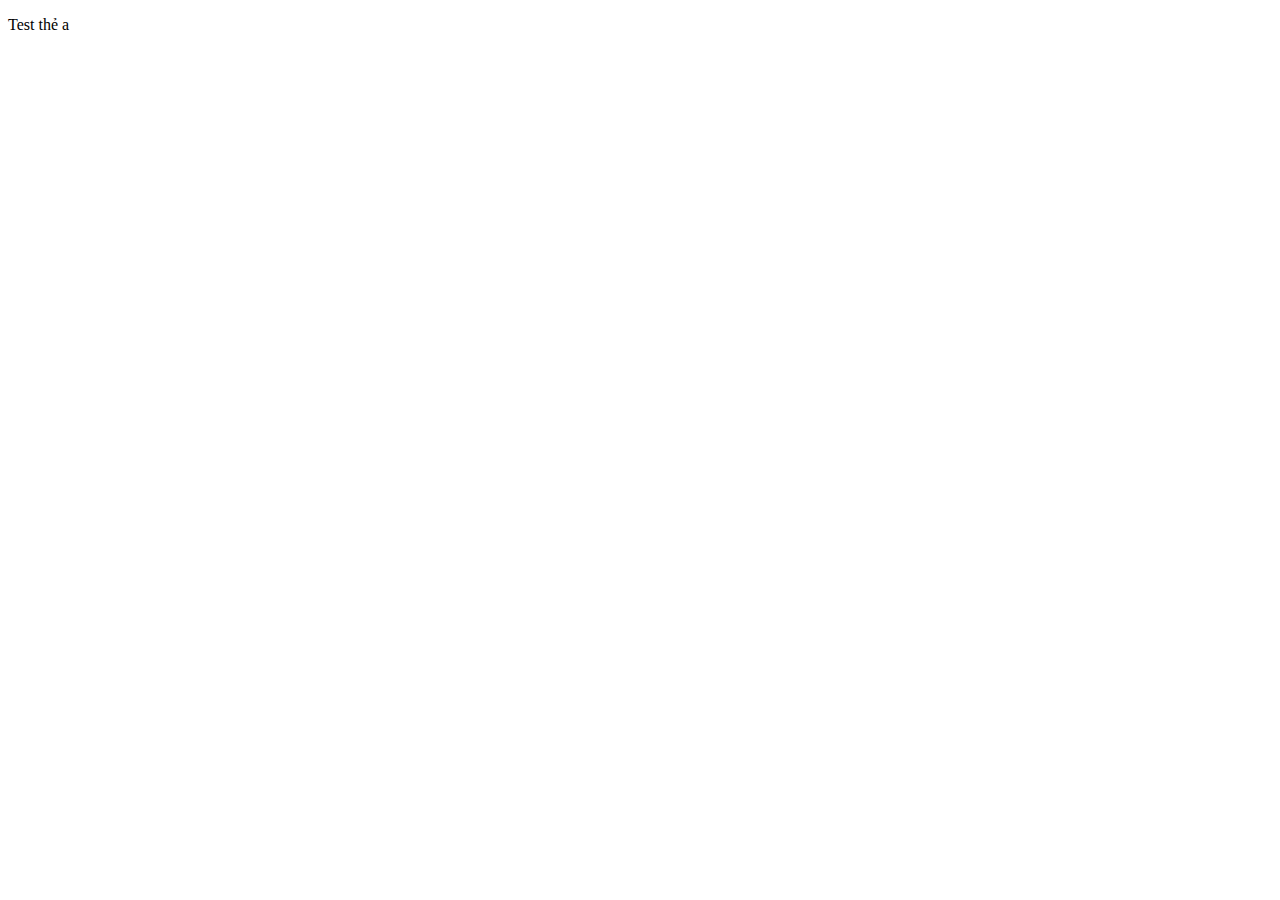
==== digital-cv.html @ 4834af1a "Add files via upload" ====
<!DOCTYPE html>
<html lang="en">
  <head>
    <meta charset="UTF-8" />
    <meta name="viewport" content="width=device-width, initial-scale=1.0" />
    <title>Digital-cv</title>
  </head>
  <body>
    <p>Test thẻ a</p>
  </body>
</html>
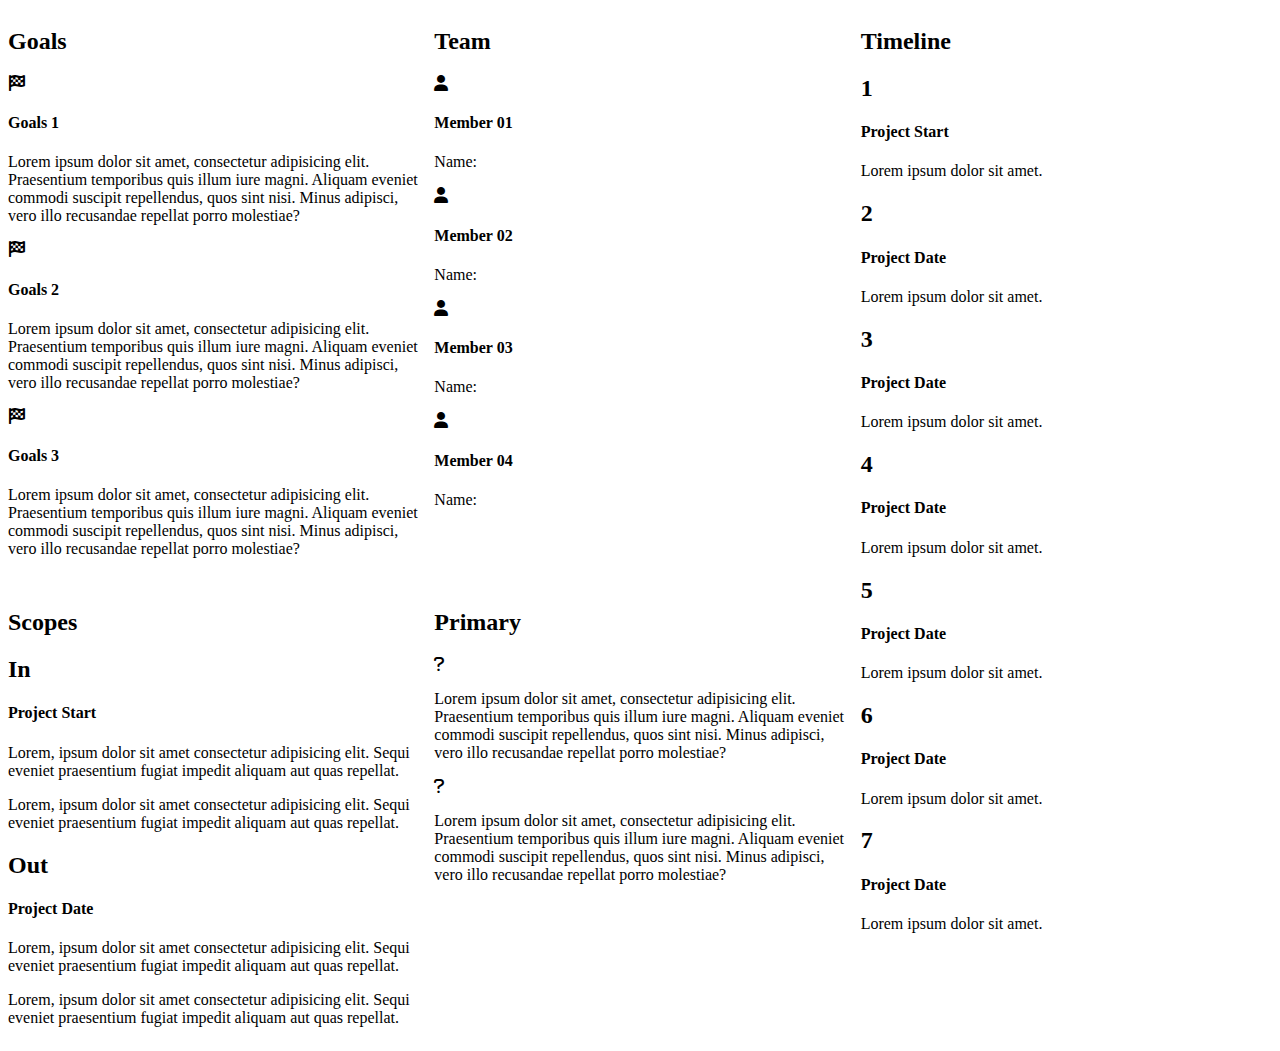
==== commit 1c1fb654: "Add files via upload" ====
--- a/digital-cv.html
+++ b/digital-cv.html
@@ -3,9 +3,137 @@
   <head>
     <meta charset="UTF-8" />
     <meta name="viewport" content="width=device-width, initial-scale=1.0" />
+    <link rel="stylesheet" href="./css/cv-style.css" />
+    <link
+      rel="stylesheet"
+      href="https://cdnjs.cloudflare.com/ajax/libs/font-awesome/6.0.0-beta3/css/all.min.css"
+    />
+    <link
+      href="https://cdn.jsdelivr.net/npm/bootstrap@5.0.2/dist/css/bootstrap.min.css"
+      rel="stylesheet"
+      integrity="sha384-EVSTQN3/azprG1Anm3QDgpJLIm9Nao0Yz1ztcQTwFspd3yD65VohhpuuCOmLASjC"
+      crossorigin="anonymous"
+    />
+    <script src="https://cdn.jsdelivr.net/npm/bootstrap@5.3.3/dist/js/bootstrap.bundle.min.js"></script>
     <title>Digital-cv</title>
   </head>
   <body>
-    <p>Test thẻ a</p>
+    <div class="container-cv container-fluid bg-primary p-3">
+      <!--Goals Section-->
+      <div class="goals text-body bg-light">
+        <h2>Goals</h2>
+        <i class="fas fa-flag-checkered"></i>
+        <h4>Goals 1</h4>
+        <p>
+          Lorem ipsum dolor sit amet, consectetur adipisicing elit. Praesentium
+          temporibus quis illum iure magni. Aliquam eveniet commodi suscipit
+          repellendus, quos sint nisi. Minus adipisci, vero illo recusandae
+          repellat porro molestiae?
+        </p>
+        <i class="fas fa-flag-checkered"></i>
+        <h4>Goals 2</h4>
+        <p>
+          Lorem ipsum dolor sit amet, consectetur adipisicing elit. Praesentium
+          temporibus quis illum iure magni. Aliquam eveniet commodi suscipit
+          repellendus, quos sint nisi. Minus adipisci, vero illo recusandae
+          repellat porro molestiae?
+        </p>
+        <i class="fas fa-flag-checkered"></i>
+        <h4>Goals 3</h4>
+        <p>
+          Lorem ipsum dolor sit amet, consectetur adipisicing elit. Praesentium
+          temporibus quis illum iure magni. Aliquam eveniet commodi suscipit
+          repellendus, quos sint nisi. Minus adipisci, vero illo recusandae
+          repellat porro molestiae?
+        </p>
+      </div>
+
+      <!--Team Section-->
+      <div class="team text-body bg-light">
+        <h2>Team</h2>
+        <i class="fas fa-user"></i>
+        <h4>Member 01</h4>
+        <p>Name:</p>
+        <i class="fas fa-user"></i>
+        <h4>Member 02</h4>
+        <p>Name:</p>
+        <i class="fas fa-user"></i>
+        <h4>Member 03</h4>
+        <p>Name:</p>
+        <i class="fas fa-user"></i>
+        <h4>Member 04</h4>
+        <p>Name:</p>
+      </div>
+
+      <!--Scopes Section-->
+      <div class="scopes text-body bg-light">
+        <h2>Scopes</h2>
+        <h2>In</h2>
+        <h4>Project Start</h4>
+        <p>
+          Lorem, ipsum dolor sit amet consectetur adipisicing elit. Sequi
+          eveniet praesentium fugiat impedit aliquam aut quas repellat.
+        </p>
+        <p>
+          Lorem, ipsum dolor sit amet consectetur adipisicing elit. Sequi
+          eveniet praesentium fugiat impedit aliquam aut quas repellat.
+        </p>
+        <h2>Out</h2>
+        <h4>Project Date</h4>
+        <p>
+          Lorem, ipsum dolor sit amet consectetur adipisicing elit. Sequi
+          eveniet praesentium fugiat impedit aliquam aut quas repellat.
+        </p>
+        <p>
+          Lorem, ipsum dolor sit amet consectetur adipisicing elit. Sequi
+          eveniet praesentium fugiat impedit aliquam aut quas repellat.
+        </p>
+      </div>
+
+      <!--Primary Section-->
+      <div class="primary text-body bg-light">
+        <h2>Primary</h2>
+        <i class="fas fa-question"></i>
+        <p>
+          Lorem ipsum dolor sit amet, consectetur adipisicing elit. Praesentium
+          temporibus quis illum iure magni. Aliquam eveniet commodi suscipit
+          repellendus, quos sint nisi. Minus adipisci, vero illo recusandae
+          repellat porro molestiae?
+        </p>
+        <i class="fas fa-question"></i>
+        <p>
+          Lorem ipsum dolor sit amet, consectetur adipisicing elit. Praesentium
+          temporibus quis illum iure magni. Aliquam eveniet commodi suscipit
+          repellendus, quos sint nisi. Minus adipisci, vero illo recusandae
+          repellat porro molestiae?
+        </p>
+      </div>
+
+      <!--TimeLine Section-->
+      <div class="timeline text-body bg-light p-3">
+        <h2>Timeline</h2>
+        <h2>1</h2>
+        <h4>Project Start</h4>
+        <p>Lorem ipsum dolor sit amet.</p>
+        <h2>2</h2>
+        <h4>Project Date</h4>
+        <p>Lorem ipsum dolor sit amet.</p>
+        <h2>3</h2>
+        <h4>Project Date</h4>
+        <p>Lorem ipsum dolor sit amet.</p>
+        <h2>4</h2>
+        <h4>Project Date</h4>
+        <p>Lorem ipsum dolor sit amet.</p>
+        <h2>5</h2>
+        <h4>Project Date</h4>
+        <p>Lorem ipsum dolor sit amet.</p>
+        <h2>6</h2>
+        <h4>Project Date</h4>
+        <p>Lorem ipsum dolor sit amet.</p>
+        <h2>7</h2>
+        <h4>Project Date</h4>
+        <p>Lorem ipsum dolor sit amet.</p>
+      </div>
+    </div>
   </body>
 </html>
--- a/css/cv-style.css
+++ b/css/cv-style.css
@@ -0,0 +1,33 @@
+@media (min-width: 900px) {
+  .container-cv {
+    display: grid;
+    grid-template-columns: repeat(3, 1fr);
+    grid-template-rows: repeat(2, auto);
+    grid-gap: 15px;
+  }
+
+  .goals {
+    grid-column: 1;
+    grid-row: 1;
+  }
+
+  .team {
+    grid-column: 2;
+    grid-row: 1;
+  }
+
+  .scopes {
+    grid-column: 1;
+    grid-row: 2;
+  }
+
+  .primary {
+    grid-column: 2;
+    grid-row: 2;
+  }
+
+  .timeline {
+    grid-column: 3;
+    grid-row: 1/3;
+  }
+}
